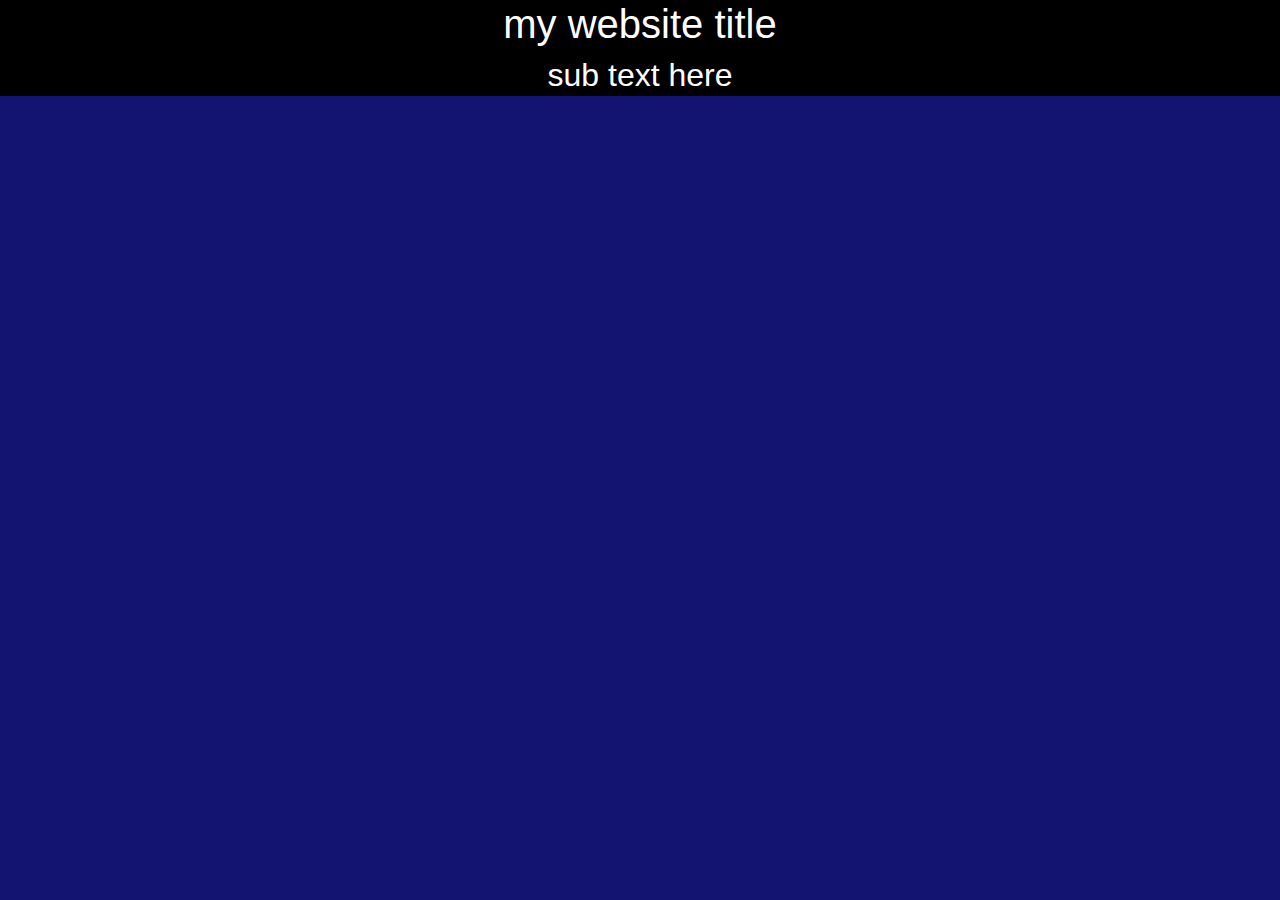
==== index.html @ 53183717 "started work on first page, writing ideas in seperate google doc" ====
<!DOCTYPE html>
<html lang="en">

<!-- ----------------------------------------------------------------- -->
<!-- ----------------------------------------------------------------- -->
<!-- ----------------------------------------------------------------- -->

<head> <!-- header begins here -->
  <meta charset="utf-8">
  <meta name="viewport" content="width=device-width, initial-scale=1">
  <meta name="description" content="">
  <meta name="author" content="">

  <link rel="stylesheet" href="https://stackpath.bootstrapcdn.com/bootstrap/4.3.1/css/bootstrap.min.css" integrity="sha384-ggOyR0iXCbMQv3Xipma34MD+dH/1fQ784/j6cY/iJTQUOhcWr7x9JvoRxT2MZw1T" crossorigin="anonymous">

	<script src="https://stackpath.bootstrapcdn.com/bootstrap/4.3.1/js/bootstrap.min.js" integrity="sha384-JjSmVgyd0p3pXB1rRibZUAYoIIy6OrQ6VrjIEaFf/nJGzIxFDsf4x0xIM+B07jRM" crossorigin="anonymous"></script>

  <link href="./css/style.css" rel="stylesheet">
  <script type="text/javascript" src="./js/header-functions.js"></script>

  <style> body{background-color: rgb(19, 19, 114); color: white;} </style>

</head> <!-- header ends here -->

<!-- ---------------------------------------------------------------------------------- -->
<!-- ---------------------------------------------------------------------------------- -->
<!-- ---------------------------------------------------------------------------------- -->

<body> <!-- body begins here -->

	<div class="Banner">
      <h1 class="page-header">my website title <br> <small class="page-header">sub text here</small> </h1>

</div>

  <!-- ====================================================== -->
  <!-- ====================================================== -->
  <footer>
    <!-- footer of page begins here -->
    <script type="text/javascript" src="./js/footer-functions.js"></script>
  </footer> <!-- footer of page ends here -->
  <!-- ====================================================== -->
  <!-- ====================================================== -->

</body>

<!-- ---------------------------------------------------------------------------------- -->
<!-- ---------------------------------------------------------------------------------- -->
<!-- ---------------------------------------------------------------------------------- -->

</html>
---- css/style.css ----
.page-header {
    background-color: black;
    text-align: center;
}
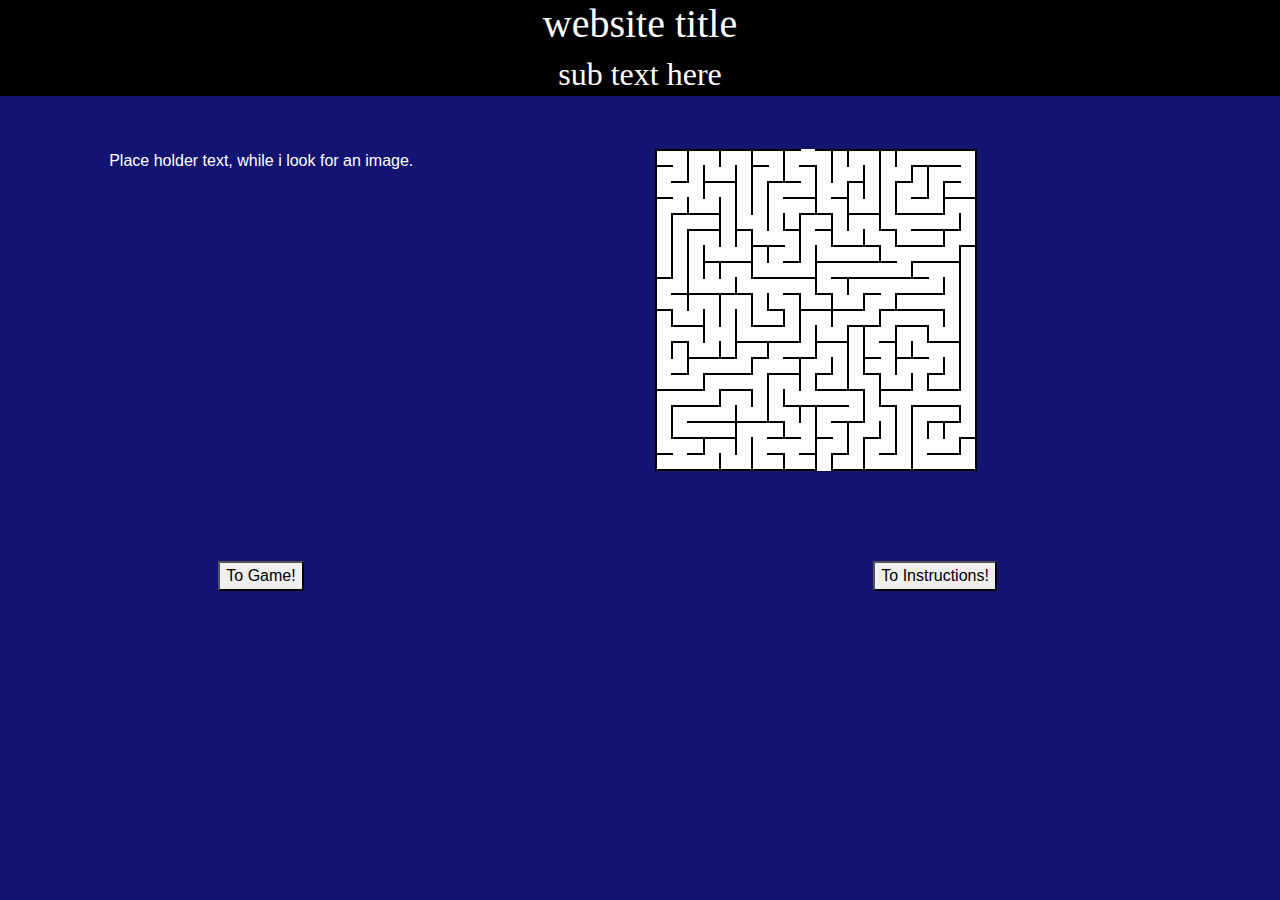
==== commit 1cecdd57: "finished outline of first page" ====
--- a/index.html
+++ b/index.html
@@ -29,10 +29,34 @@
 <body> <!-- body begins here -->
 
 	<div class="Banner">
-      <h1 class="page-header">my website title <br> <small class="page-header">sub text here</small> </h1>
+    <h1 class="page-header"> website title <br> <small class="page-header">sub text here</small> </h1>
+  </div>
 
-</div>
+  <div class="row">
+    <div class="col-md-1"></div>
+    <div class="col-md-5" style="margin-top: 5vh;">
+      <p>
+        Place holder text, while i look for an image.
+      </p>
+    </div>
+    <div class="col-md-5" style="margin-top: 5vh;">
+      <img src="./img/20 by 20 orthogonal maze.png">
+    </div>
+    <div class="col-md-1"></div>
+  </div>
 
+  <div class="row" style="margin-top: 10vh">
+    <div class="col-md-2"></div>
+    <div class="col-md-2">
+      <button onclick="window.location.href='./game.html';"> To Game! </button>
+    </div>
+    <div class="col-md-2"></div>
+    <div class="col-md-2"></div>
+    <div class="col-md-2">
+      <button onclick="window.location.href='./instructions.html';"> To Instructions! </button>
+    </div>
+    <div class="col-md-2"></div>
+  </div>
   <!-- ====================================================== -->
   <!-- ====================================================== -->
   <footer>
--- a/css/style.css
+++ b/css/style.css
@@ -1,4 +1,8 @@
 .page-header {
     background-color: black;
     text-align: center;
+}
+
+h1{ 
+    font-family: cursive;
 }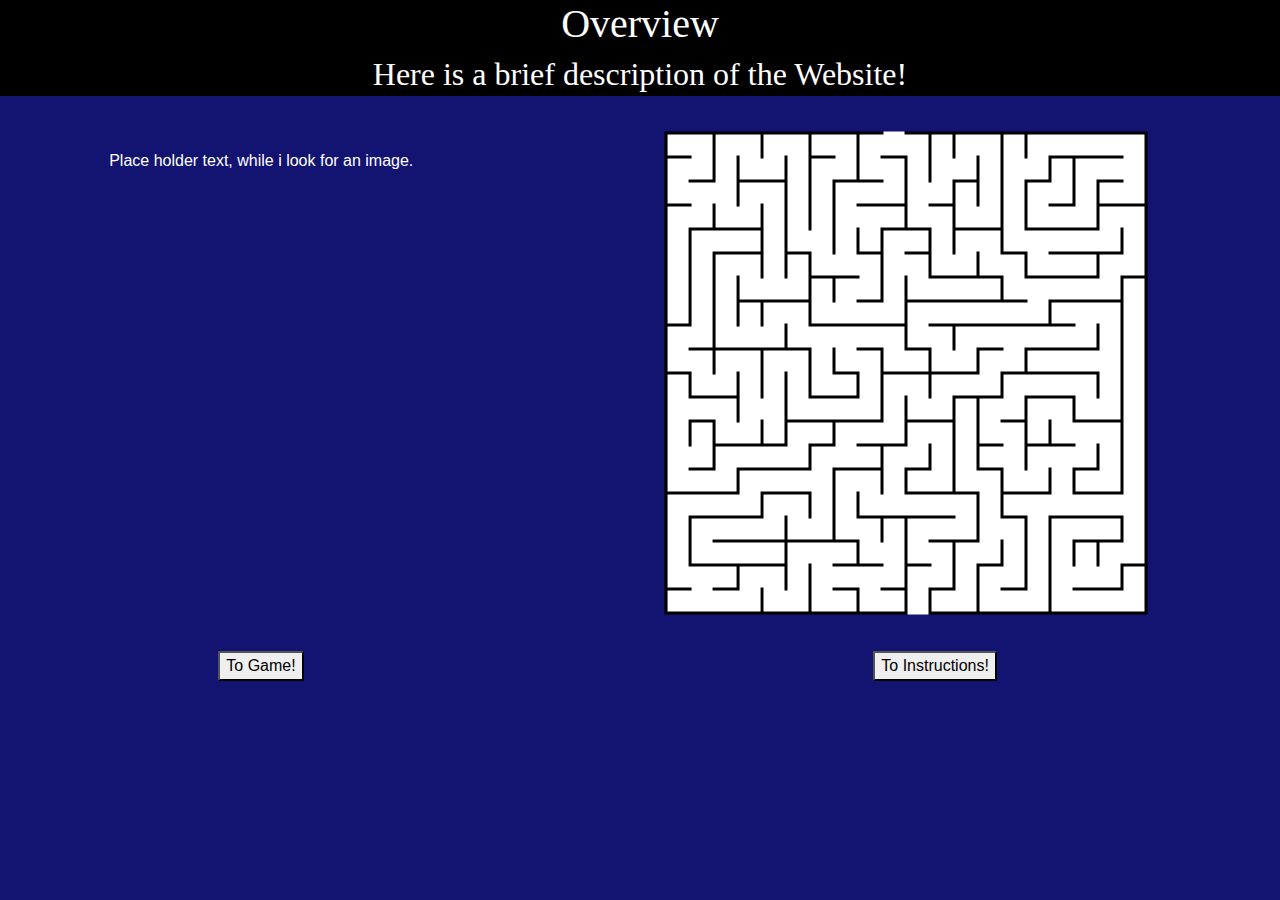
==== commit 4dd9f03f: "made all 3 pages, and allows access to all" ====
--- a/index.html
+++ b/index.html
@@ -29,7 +29,7 @@
 <body> <!-- body begins here -->
 
 	<div class="Banner">
-    <h1 class="page-header"> website title <br> <small class="page-header">sub text here</small> </h1>
+    <h1 class="page-header"> Overview <br> <small class="page-header"> Here is a brief description of the Website! </small> </h1>
   </div>
 
   <div class="row">
@@ -40,12 +40,12 @@
       </p>
     </div>
     <div class="col-md-5" style="margin-top: 5vh;">
-      <img src="./img/20 by 20 orthogonal maze.png">
+      <img src="./img/20 by 20 orthogonal maze.png" style="position: relative; scale: 150%; top: 7vh; left: 10vh;">
     </div>
     <div class="col-md-1"></div>
   </div>
 
-  <div class="row" style="margin-top: 10vh">
+  <div class="row" style="margin-top: 20vh">
     <div class="col-md-2"></div>
     <div class="col-md-2">
       <button onclick="window.location.href='./game.html';"> To Game! </button>
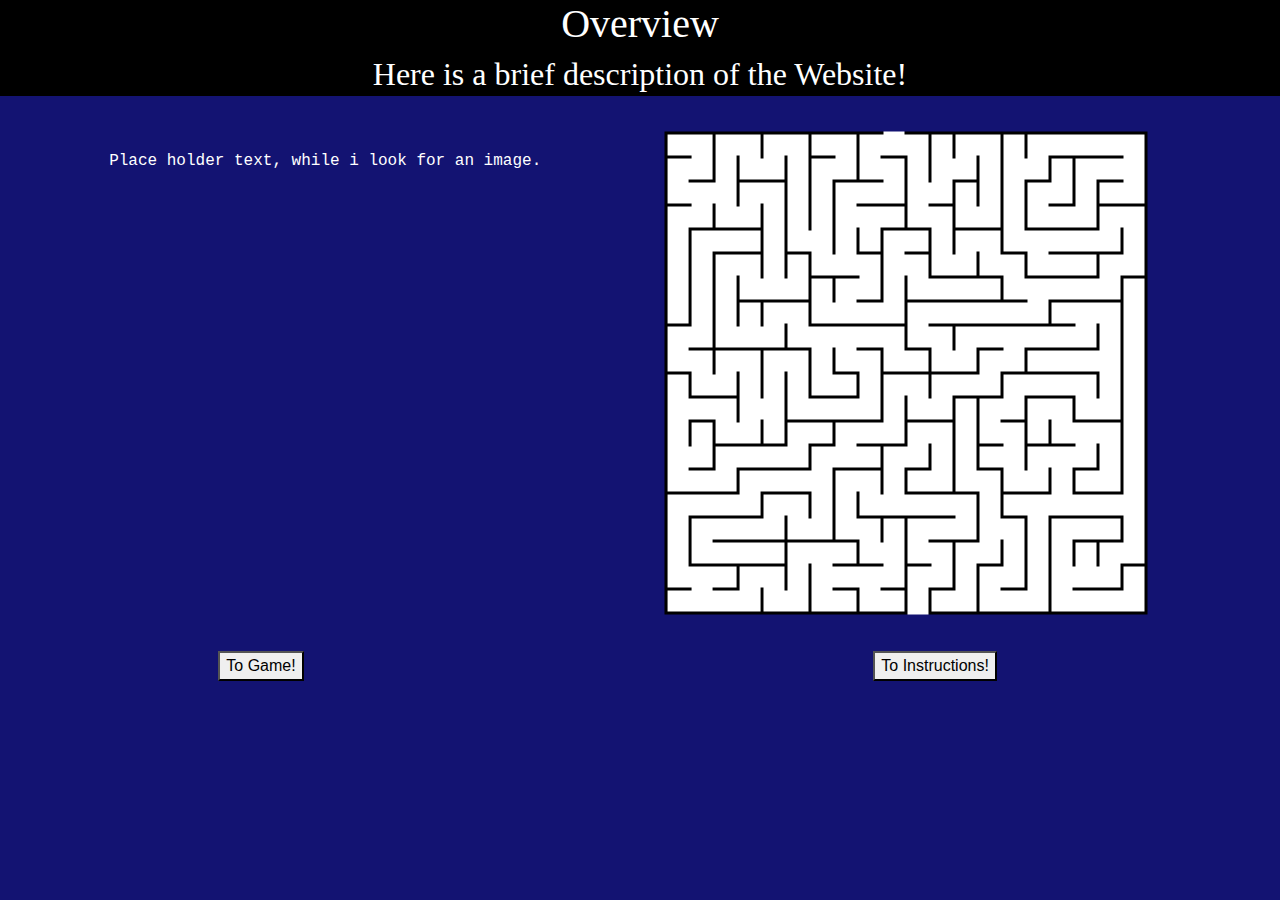
==== commit 6d1ca2af: "Started game" ====
--- a/index.html
+++ b/index.html
@@ -28,10 +28,13 @@
 
 <body> <!-- body begins here -->
 
+  <!-- Top Banner -->
 	<div class="Banner">
     <h1 class="page-header"> Overview <br> <small class="page-header"> Here is a brief description of the Website! </small> </h1>
   </div>
 
+
+  <!-- Paragraph and Image -->
   <div class="row">
     <div class="col-md-1"></div>
     <div class="col-md-5" style="margin-top: 5vh;">
@@ -45,6 +48,9 @@
     <div class="col-md-1"></div>
   </div>
 
+
+
+  <!-- Bottom Buttons -->
   <div class="row" style="margin-top: 20vh">
     <div class="col-md-2"></div>
     <div class="col-md-2">
--- a/css/style.css
+++ b/css/style.css
@@ -5,4 +5,16 @@
 
 h1{ 
     font-family: cursive;
+}
+
+p{
+    font-family: monospace;
+}
+
+#ball{
+    height: 25px;
+    width: 25px;
+    background-color: red;
+    border-radius: 50%;
+    display: inline-block;
 }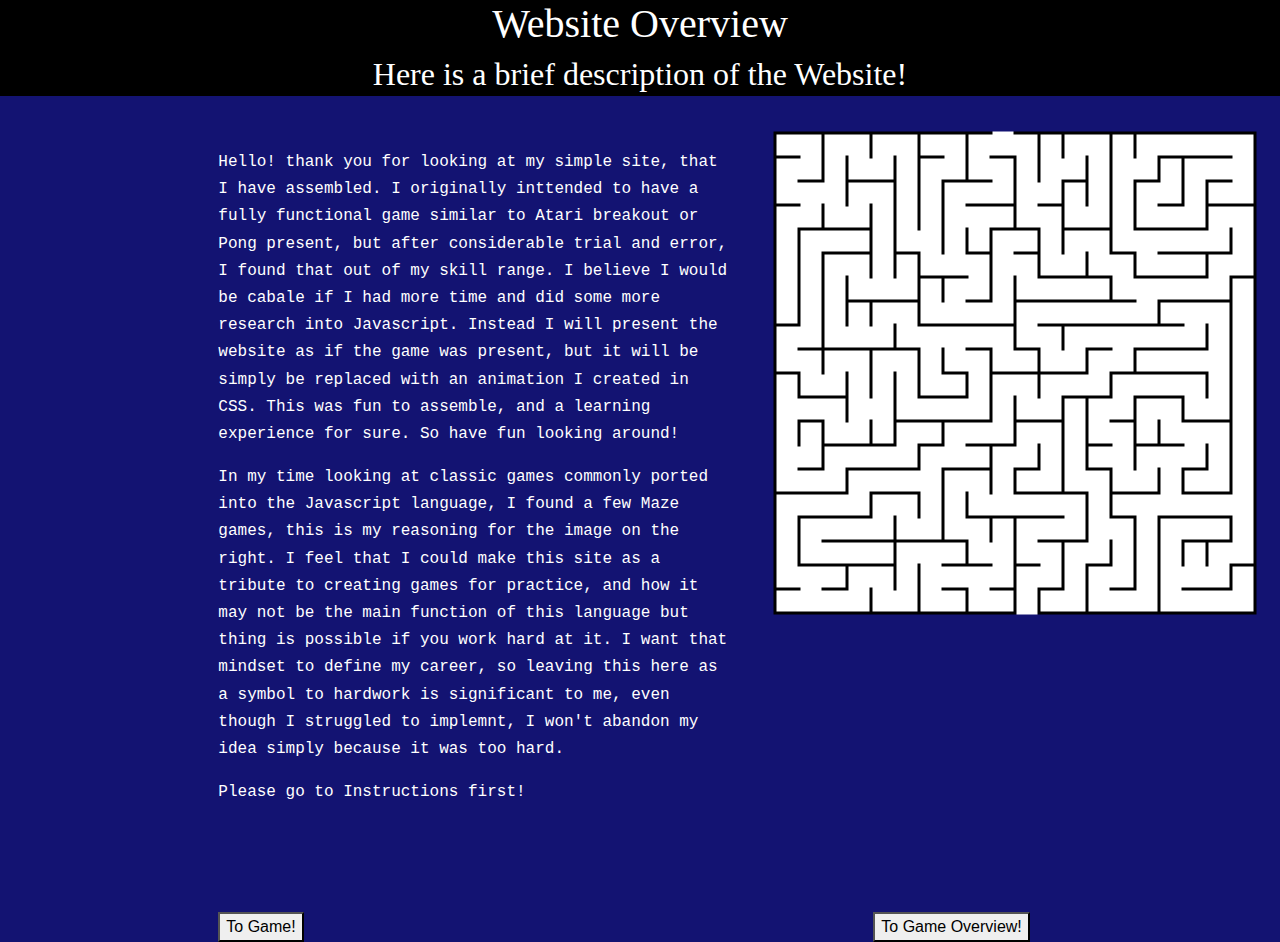
==== commit 871d733f: "Fixed Github Pages leading to README" ====
--- a/index.html
+++ b/index.html
@@ -20,6 +20,7 @@
 
   <style> body{background-color: rgb(19, 19, 114); color: white;} </style>
 
+  <title>Website Overview</title>
 </head> <!-- header ends here -->
 
 <!-- ---------------------------------------------------------------------------------- -->
@@ -30,28 +31,41 @@
 
   <!-- Top Banner -->
 	<div class="Banner">
-    <h1 class="page-header"> Overview <br> <small class="page-header"> Here is a brief description of the Website! </small> </h1>
+    <h1 class="page-header"> Website Overview <br> <small class="page-header"> Here is a brief description of the Website! </small> </h1>
   </div>
 
 
   <!-- Paragraph and Image -->
   <div class="row">
-    <div class="col-md-1"></div>
+    <div class="col-md-2"></div>
     <div class="col-md-5" style="margin-top: 5vh;">
       <p>
-        Place holder text, while i look for an image.
+        Hello! thank you for looking at my simple site, that I have assembled. I originally inttended to have a fully functional game similar to Atari breakout or Pong present, 
+        but after considerable trial and error, I found that out of my skill range. I believe I would be cabale if I had more time and did some more research into Javascript. 
+        Instead I will present the website as if the game was present, but it will be simply be replaced with an animation I created in CSS. This was fun to assemble, 
+        and a learning experience for sure. So have fun looking around!
+      </p>
+
+      <p style="padding: top 10px;">
+        In my time looking at classic games commonly ported into the Javascript language, I found a few Maze games, this is my reasoning for the image on the right. 
+        I feel that I could make this site as a tribute to creating games for practice, and how it may not be the main function of this language but thing is possible if you work hard at it.
+        I want that mindset to define my career, so leaving this here as a symbol to hardwork is significant to me, even though I struggled to implemnt, I won't abandon my idea simply 
+        because it was too hard.
+      </p>
+
+      <p>
+        Please go to Instructions first!
       </p>
     </div>
     <div class="col-md-5" style="margin-top: 5vh;">
       <img src="./img/20 by 20 orthogonal maze.png" style="position: relative; scale: 150%; top: 7vh; left: 10vh;">
     </div>
-    <div class="col-md-1"></div>
   </div>
 
 
 
   <!-- Bottom Buttons -->
-  <div class="row" style="margin-top: 20vh">
+  <div class="row" style="margin-top: 10vh">
     <div class="col-md-2"></div>
     <div class="col-md-2">
       <button onclick="window.location.href='./game.html';"> To Game! </button>
@@ -59,7 +73,7 @@
     <div class="col-md-2"></div>
     <div class="col-md-2"></div>
     <div class="col-md-2">
-      <button onclick="window.location.href='./instructions.html';"> To Instructions! </button>
+      <button onclick="window.location.href='./instructions.html';"> To Game Overview! </button>
     </div>
     <div class="col-md-2"></div>
   </div>
--- a/css/style.css
+++ b/css/style.css
@@ -9,12 +9,69 @@
 
 p{
     font-family: monospace;
+    line-height: 1.7;
 }
 
+table, th, td {
+    border: 2px solid black;
+}
+
+#dropDown{}
+#instructionsP{}
+#gif{}
+#scoreTable{}
+
+
+/* animations */
 #ball{
     height: 25px;
     width: 25px;
     background-color: red;
     border-radius: 50%;
     display: inline-block;
+    animation-name: ball;
+    animation-iteration-count: infinite;
+    animation-duration: 5s;
+    animation-direction: alternate;
+}
+
+@keyframes ball {
+    0%{
+        -webkit-transform: translate(0%, 0%);
+    }
+
+    50%{
+        -webkit-transform: translate(1800%, 1650%);
+    }
+
+    100%{
+        -webkit-transform: translate(3700%, 10%);
+    }
+}
+
+#bar{
+    height: 25px;
+    width: 100px;
+    background-color: white;
+    display: inline-block;
+    position: relative;
+    top: 45vh;
+    animation-name: bar;
+    animation-iteration-count: infinite;
+    animation-duration: 5s;
+    animation-direction: alternate;
+}
+
+@keyframes bar {
+    0%{
+        -webkit-transform: translate(0, 0);
+    }
+
+    50%{
+        -webkit-transform: translate(370%, 0);
+    }
+
+    100%{
+        -webkit-transform: translate(800%, 0);
+    }
 }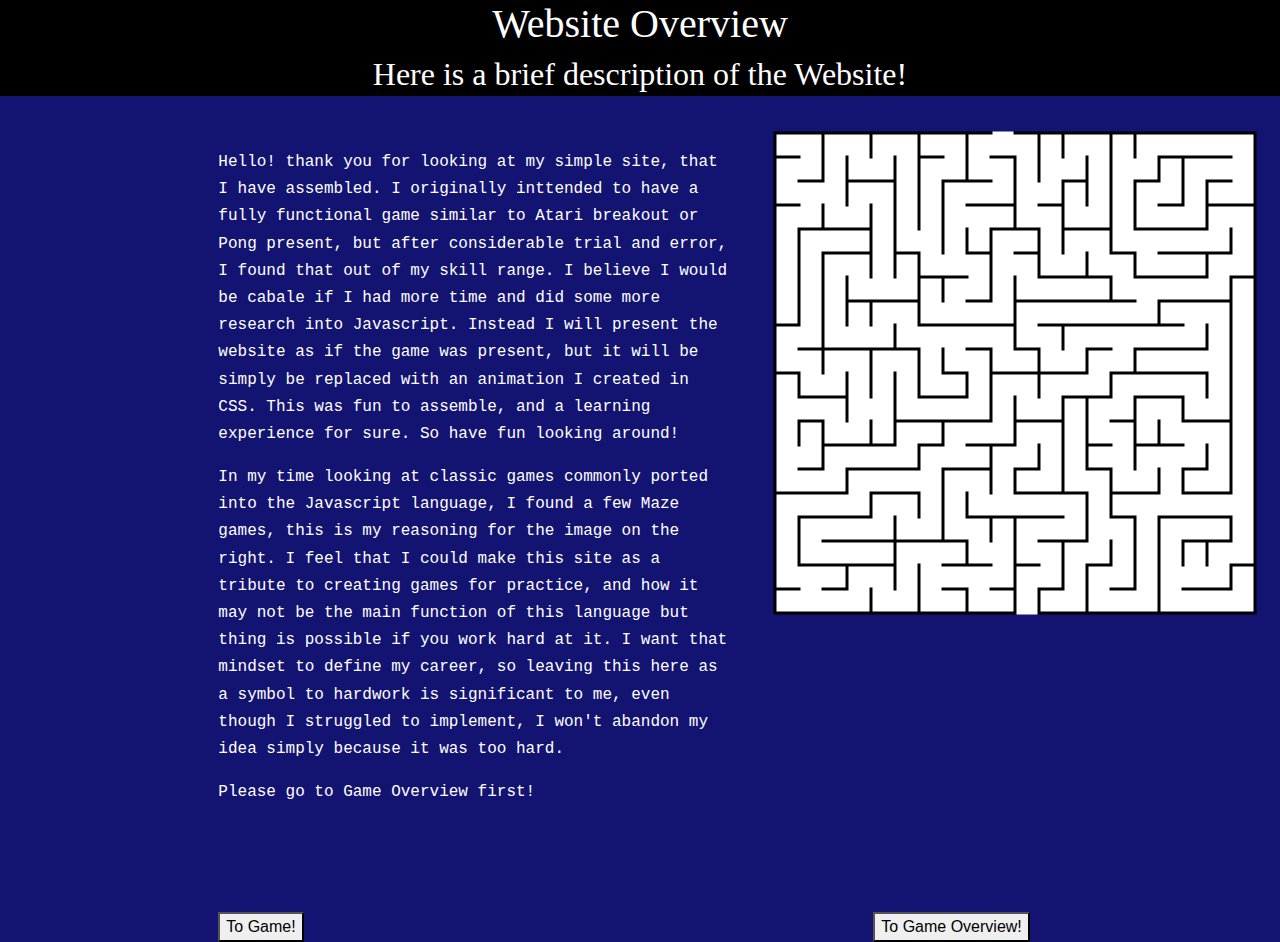
==== commit cbf791b8: "Fixed typos" ====
--- a/index.html
+++ b/index.html
@@ -49,12 +49,12 @@
       <p style="padding: top 10px;">
         In my time looking at classic games commonly ported into the Javascript language, I found a few Maze games, this is my reasoning for the image on the right. 
         I feel that I could make this site as a tribute to creating games for practice, and how it may not be the main function of this language but thing is possible if you work hard at it.
-        I want that mindset to define my career, so leaving this here as a symbol to hardwork is significant to me, even though I struggled to implemnt, I won't abandon my idea simply 
+        I want that mindset to define my career, so leaving this here as a symbol to hardwork is significant to me, even though I struggled to implement, I won't abandon my idea simply 
         because it was too hard.
       </p>
 
       <p>
-        Please go to Instructions first!
+        Please go to Game Overview first!
       </p>
     </div>
     <div class="col-md-5" style="margin-top: 5vh;">
